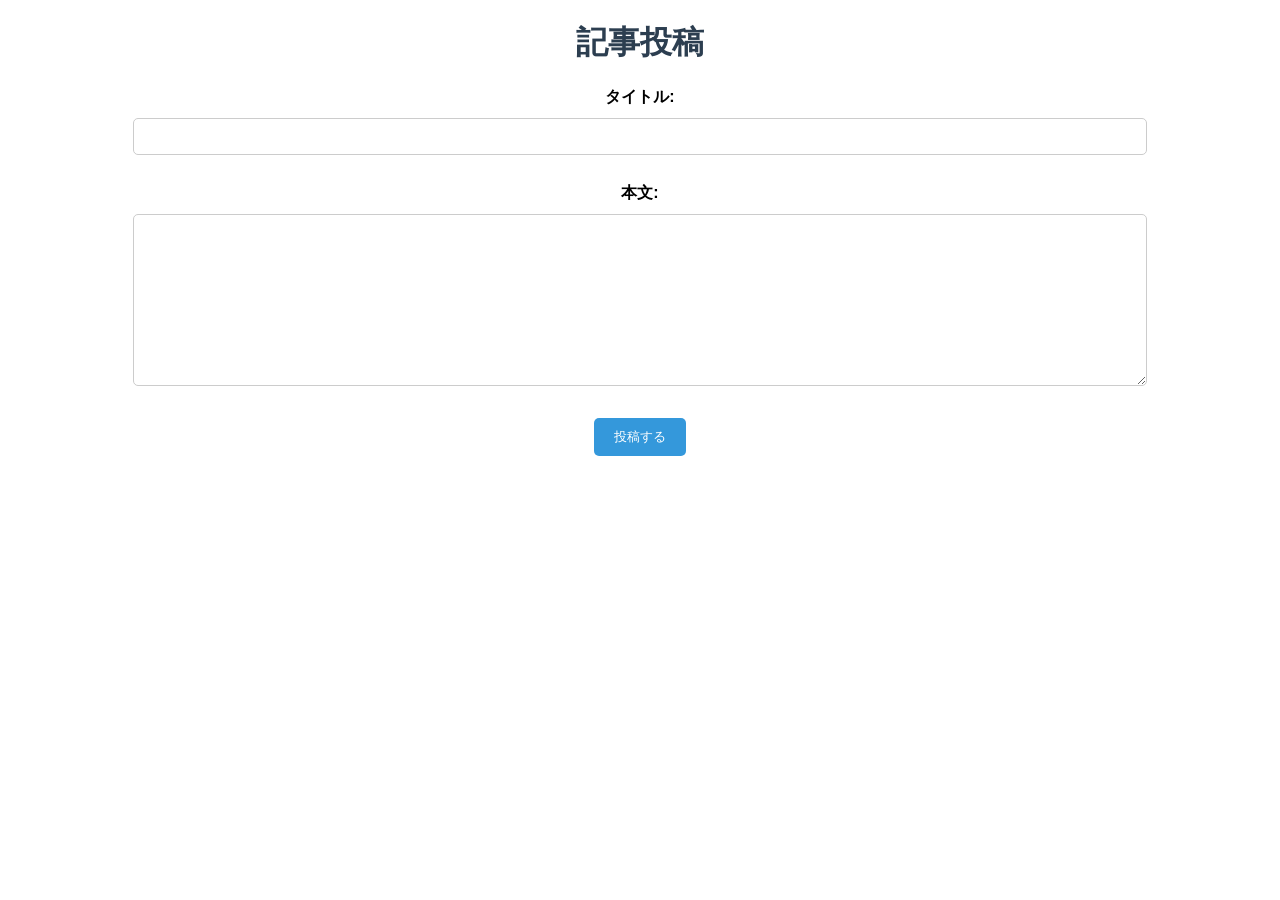
==== index.html @ 88cdbaf3 "Initial commit" ====
<!DOCTYPE html>
<html lang="en">
<head>
    <meta charset="UTF-8">
    <meta name="viewport" content="width=device-width, initial-scale=1.0">
    <title>記事投稿画面</title>
    <link rel="stylesheet" href="style.css">
</head>
<body>
    <h1>記事投稿</h1>
    <form action="#" method="post">
        <label for="title">タイトル:</label><br>
        <input type="text" id="title" name="title" required><br><br>
        <label for="content">本文:</label><br>
        <textarea id="content" name="content" rows="10" cols="30" required></textarea><br><br>
        <button type="submit">投稿する</button>
    </form>
</body>
</html>
---- style.css ----
body {
    font-family: Arial, sans-serif;
    margin: 20px;
    text-align: center;
}

h1 {
    color: #2c3e50;
}

form {
    margin-top: 20px;
}

label {
    font-weight: bold;
}

input, textarea {
    width: 80%;
    padding: 10px;
    margin: 10px 0;
    border: 1px solid #ccc;
    border-radius: 5px;
}

button {
    background-color: #3498db;
    color: white;
    padding: 10px 20px;
    border: none;
    border-radius: 5px;
    cursor: pointer;
}

button:hover {
    background-color: #2980b9;
}
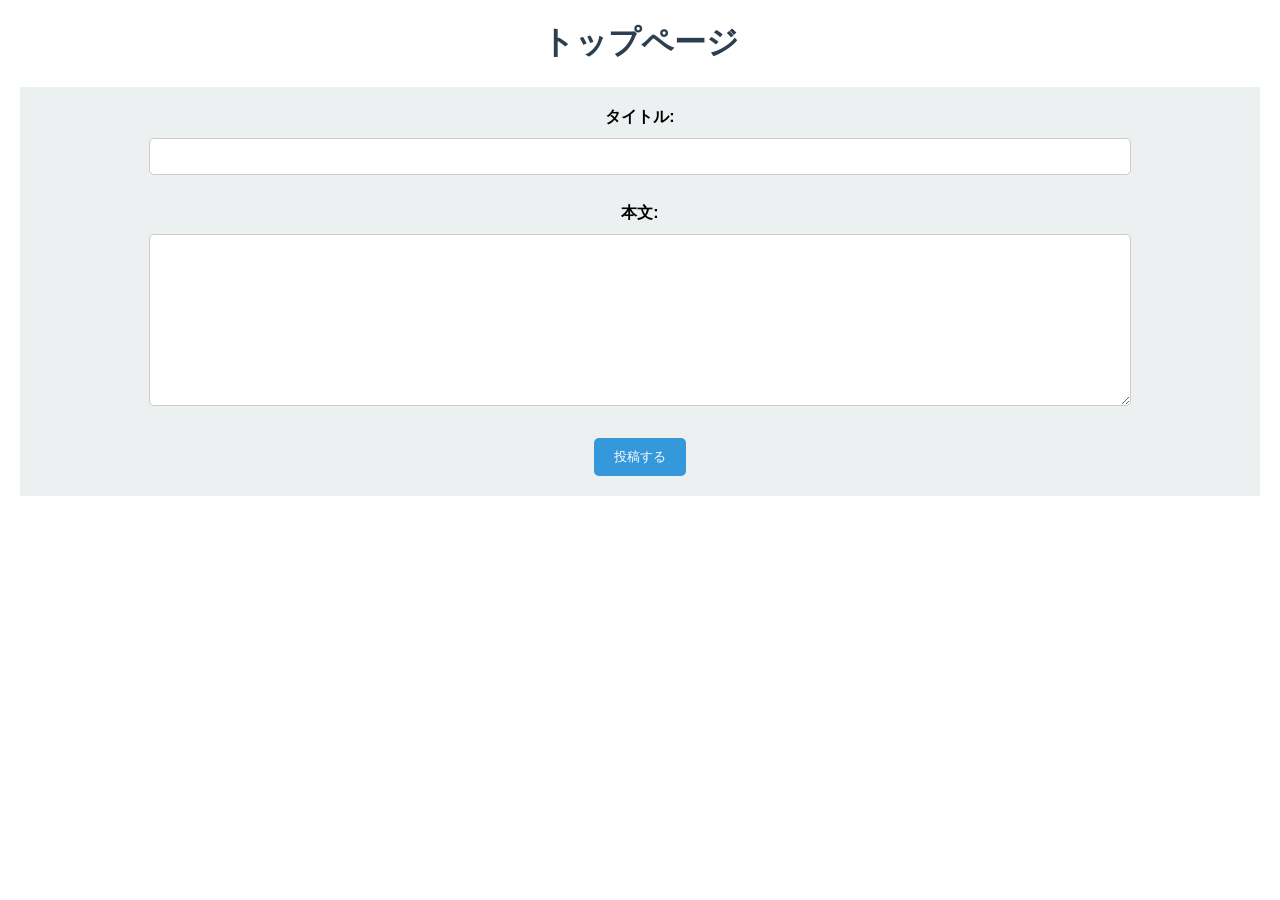
==== commit 09cc8048: "h1タグの文言をトップページへ変更" ====
--- a/index.html
+++ b/index.html
@@ -7,7 +7,7 @@
     <link rel="stylesheet" href="style.css">
 </head>
 <body>
-    <h1>記事投稿</h1>
+    <h1>トップページ</h1>
     <form action="#" method="post">
         <label for="title">タイトル:</label><br>
         <input type="text" id="title" name="title" required><br><br>
@@ -16,4 +16,4 @@
         <button type="submit">投稿する</button>
     </form>
 </body>
-</html>+</html>
--- a/style.css
+++ b/style.css
@@ -9,7 +9,9 @@
 }
 
 form {
-    margin-top: 20px;
+  padding: 20px;
+  margin-top: 20px;
+  background-color: #ecf0f1;
 }
 
 label {
@@ -35,4 +37,4 @@
 
 button:hover {
     background-color: #2980b9;
-}+}
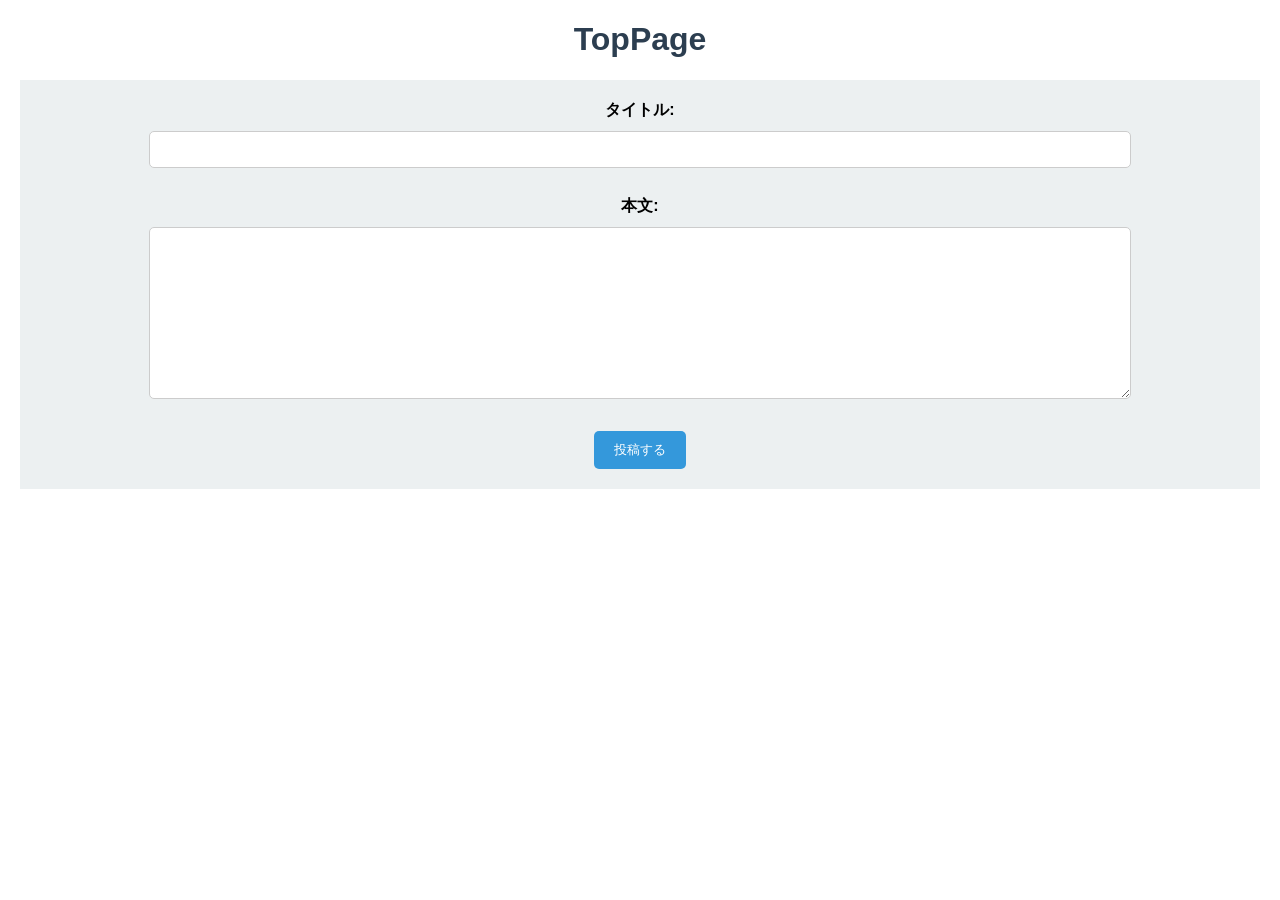
==== commit 515fef3f: "h1タグの文言をTopPageへ変更" ====
--- a/index.html
+++ b/index.html
@@ -7,7 +7,7 @@
     <link rel="stylesheet" href="style.css">
 </head>
 <body>
-    <h1>トップページ</h1>
+    <h1>TopPage</h1>
     <form action="#" method="post">
         <label for="title">タイトル:</label><br>
         <input type="text" id="title" name="title" required><br><br>
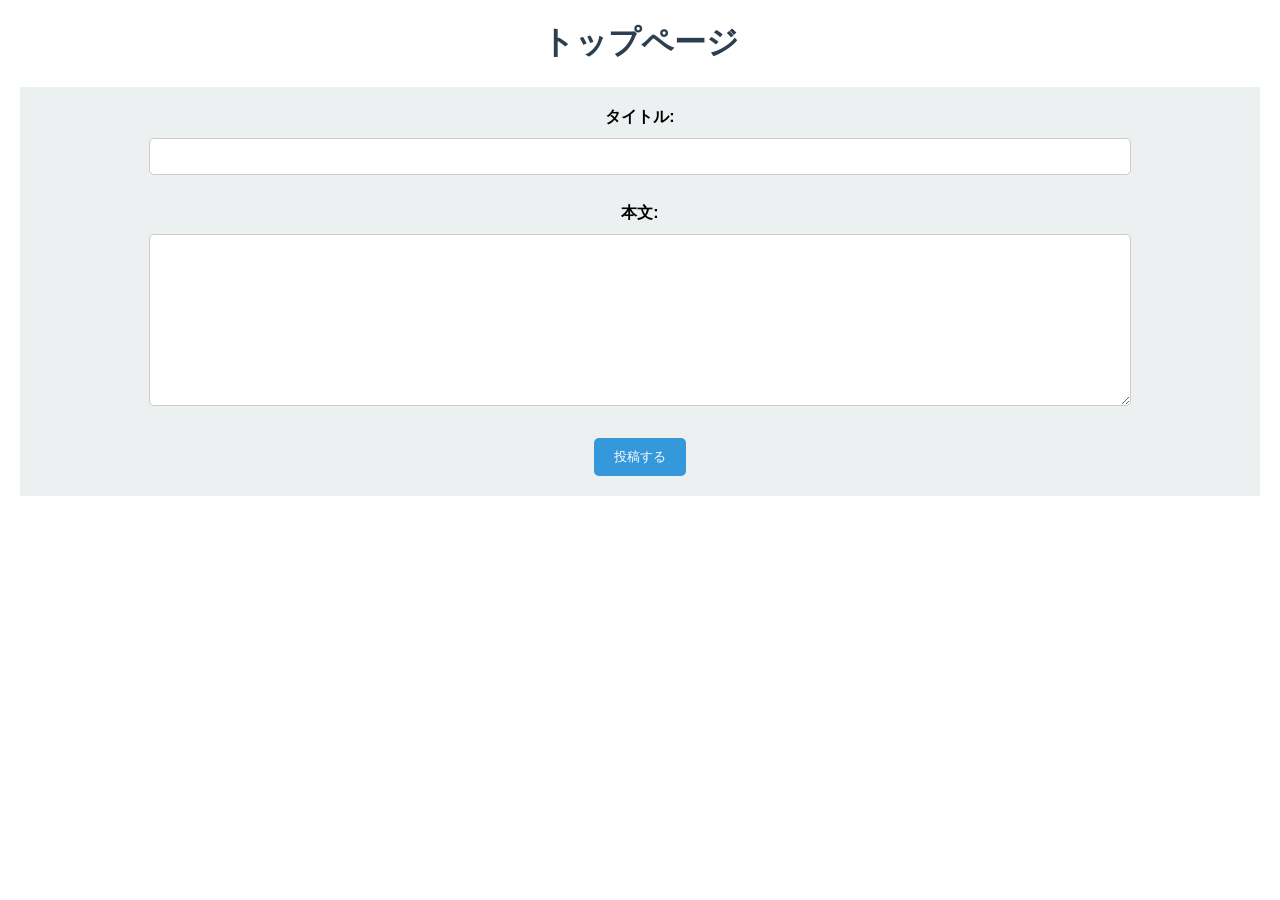
==== commit 44207e78: "Merge pull request #2 from nn3sann/コンフリクトA コンフリクトA" ====
--- a/index.html
+++ b/index.html
@@ -7,7 +7,7 @@
     <link rel="stylesheet" href="style.css">
 </head>
 <body>
-    <h1>TopPage</h1>
+    <h1>トップページ</h1>
     <form action="#" method="post">
         <label for="title">タイトル:</label><br>
         <input type="text" id="title" name="title" required><br><br>
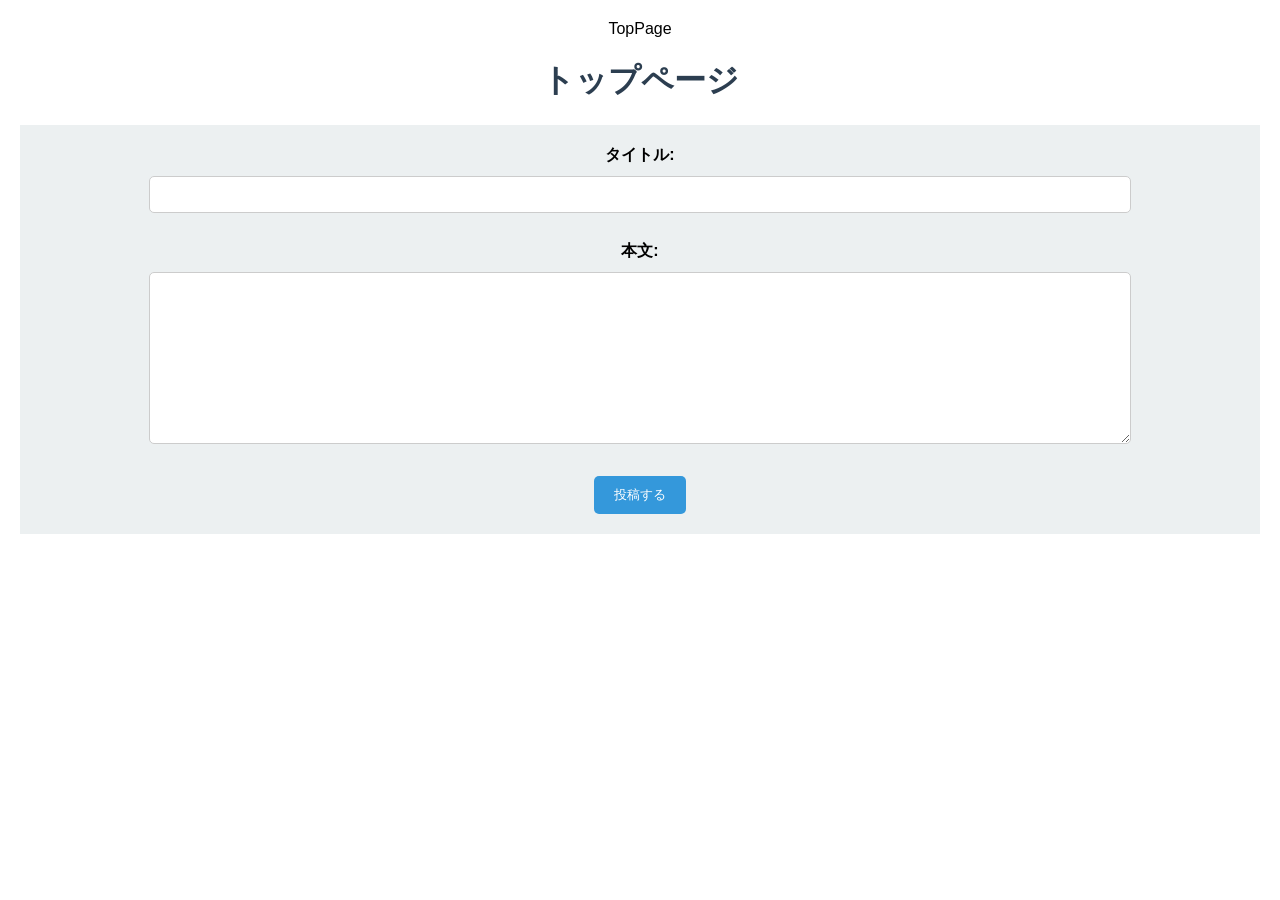
==== commit ff39f708: "revert練習" ====
--- a/index.html
+++ b/index.html
@@ -1,4 +1,7 @@
 <!DOCTYPE html>
+
+<header>TopPage</header>
+
 <html lang="en">
 <head>
     <meta charset="UTF-8">
@@ -7,6 +10,7 @@
     <link rel="stylesheet" href="style.css">
 </head>
 <body>
+
     <h1>トップページ</h1>
     <form action="#" method="post">
         <label for="title">タイトル:</label><br>
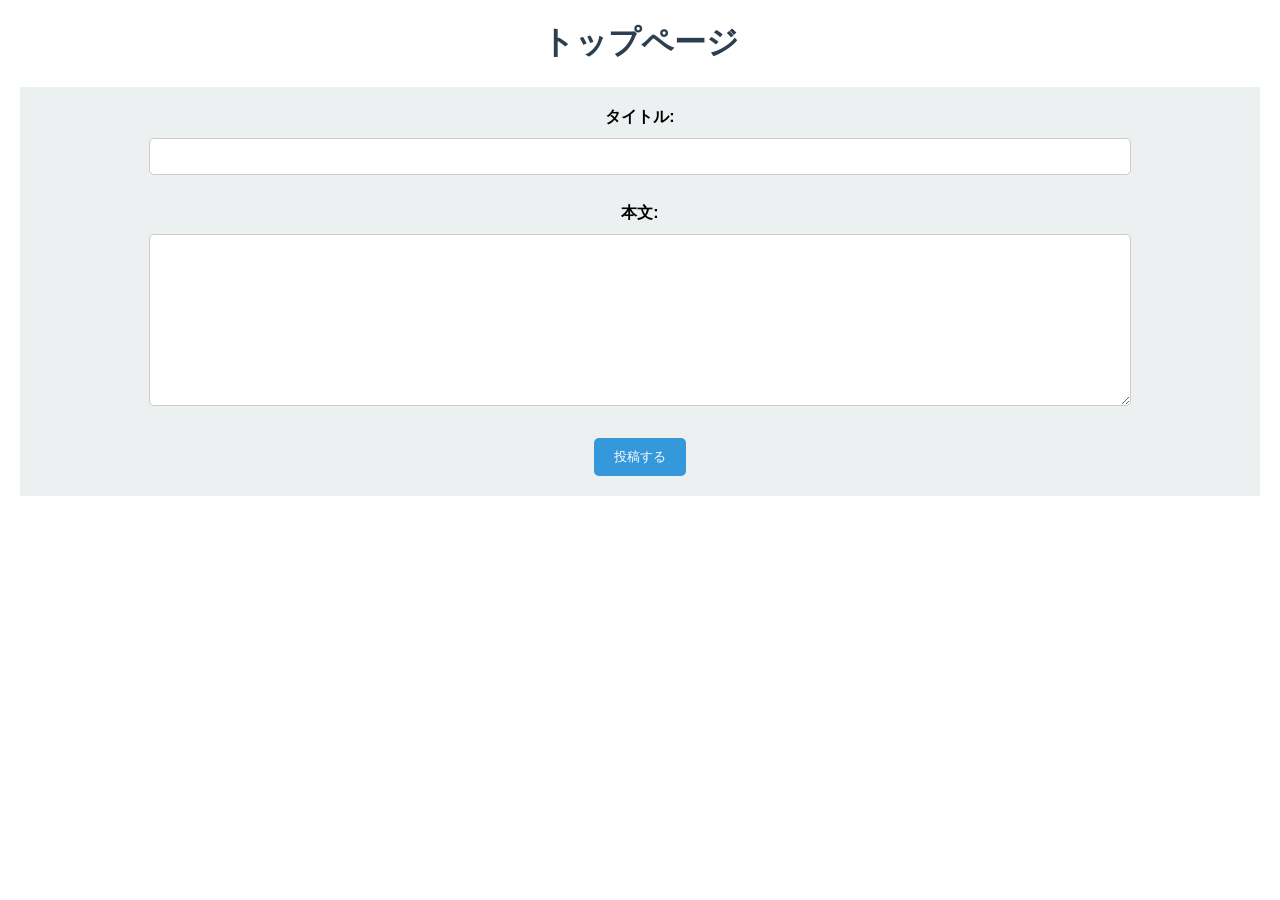
==== commit 9f840478: "Revert "revert練習" This reverts commit ff39f7086da11666fbfb2ac758e2f9d22f9f135c." ====
--- a/index.html
+++ b/index.html
@@ -1,7 +1,4 @@
 <!DOCTYPE html>
-
-<header>TopPage</header>
-
 <html lang="en">
 <head>
     <meta charset="UTF-8">
